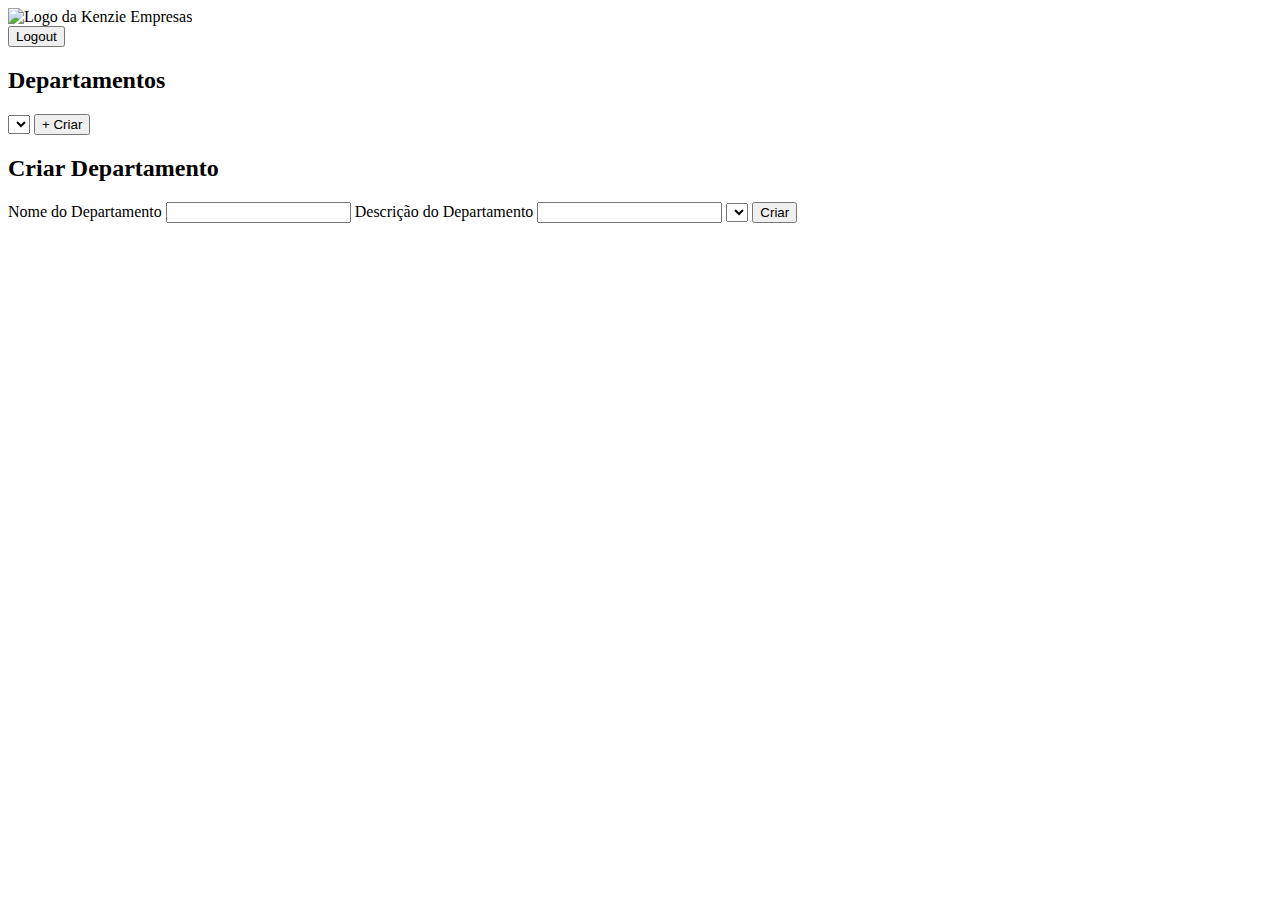
==== pages/adminPage.html @ 8e473ff7 "feat: adminPAge.js logic for mainPage and create department modal" ====
<!DOCTYPE html>
<html lang="pt-br">
  <head>
    <meta charset="UTF-8" />
    <meta http-equiv="X-UA-Compatible" content="IE=edge" />
    <meta name="viewport" content="width=device-width, initial-scale=1.0" />
    <link rel="stylesheet" href="../styles/globalStyles.css" />
    <link rel="stylesheet" href="../styles/adminPage.css" />
    <title>HomePage - Kenzie Empresas</title>
  </head>
  <body>
    <header>
      <div class="logo-container">
        <img src="" alt="Logo da Kenzie Empresas" />
      </div>
      <div class="buttons">
        <button class="logout">Logout</button>
      </div>
    </header>
    <main>
      <div class="container-info">
        <h2>Departamentos</h2>
        <select id="companies-container" name="companies-container"></select>
        <button class="create-department">+ Criar</button>
      </div>
      <div class="create-modal">
        <div class="modal-box">
          <h2>Criar Departamento</h2>
          <form id="form-create-department">
            <label for="department-name">Nome do Departamento</label>
            <input type="text" id="department-name" name="department-name" />
            <label for="department-description"
              >Descrição do Departamento</label
            >
            <input
              type="text"
              id="department-description"
              name="department-description"
            />
            <select name="chose-company" id="chose-company" required></select>
            <button class="create-department">Criar</button>
          </form>
        </div>
      </div>
      <ul id="departments-list"></ul>
      <ul id="workers-list"></ul>
    </main>
    <!-- <div class="view-modal">
      <div class="modal-box"></div>
    </div> -->

    <script type="module" src="../scripts/adminPage.js"></script>
  </body>
</html>
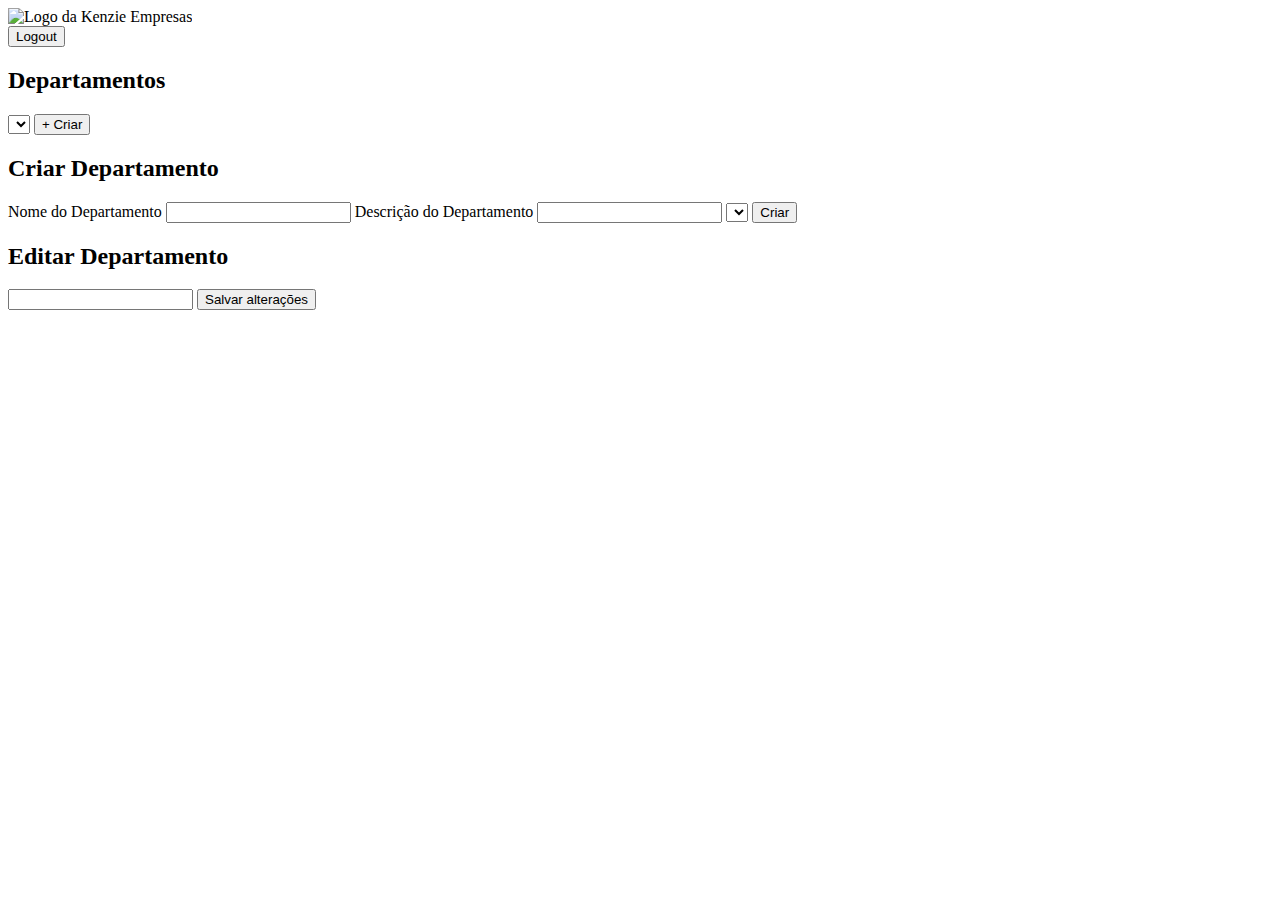
==== commit c9139ec4: "feat: edit department logic on adminPage" ====
--- a/pages/adminPage.html
+++ b/pages/adminPage.html
@@ -48,6 +48,18 @@
     <!-- <div class="view-modal">
       <div class="modal-box"></div>
     </div> -->
+    <div class="edit-modal">
+      <div class="modal-box">
+        <h2>Editar Departamento</h2>
+        <form id="form-edit-department">
+          <input
+            type="text"
+            id="edit-department-description"
+            name="edit-department-description"
+          />
+          <button id="save-edit-department">Salvar alterações</button>
+        </form>
+      </div>
 
     <script type="module" src="../scripts/adminPage.js"></script>
   </body>
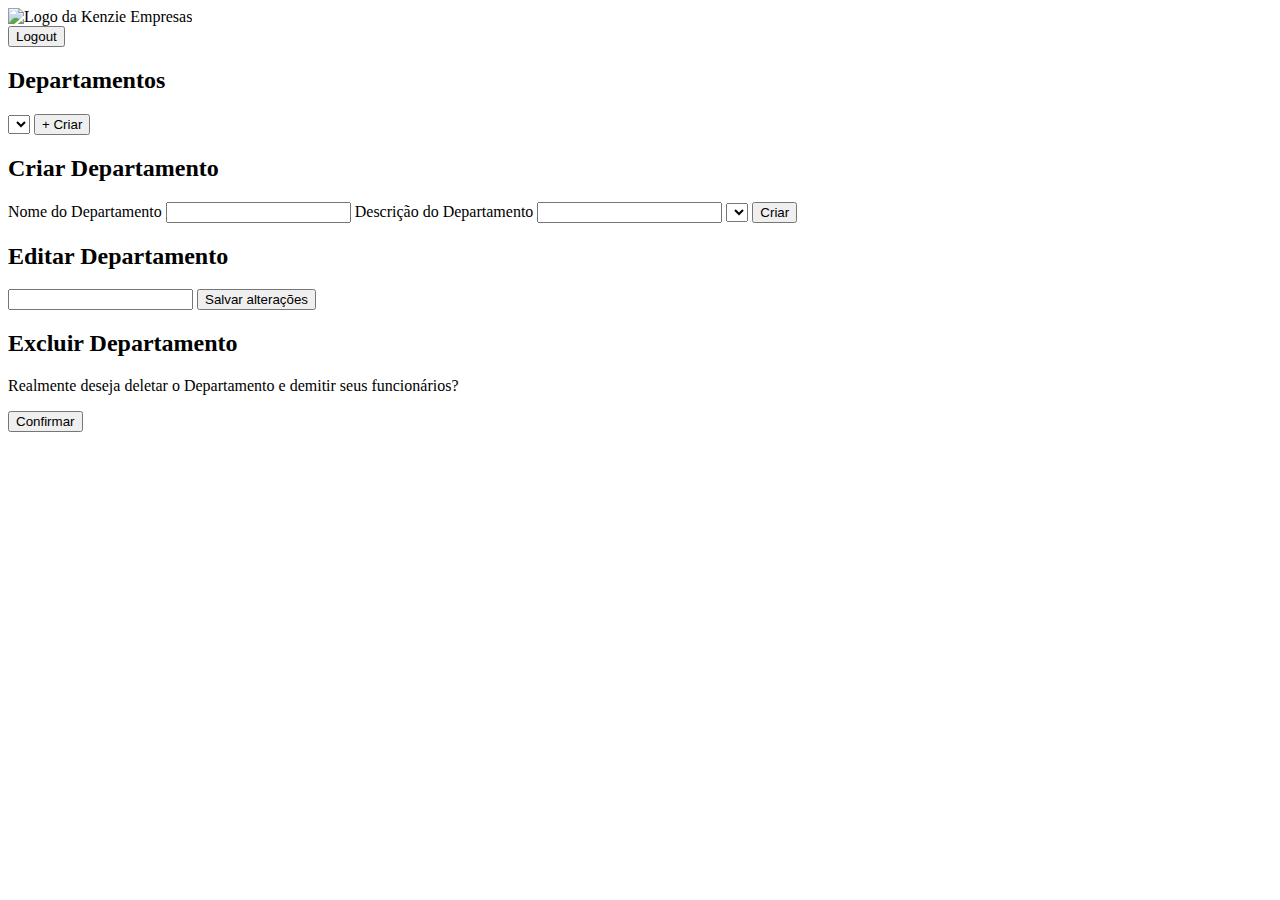
==== commit 311e735d: "feat: modal delet login on adminPage" ====
--- a/pages/adminPage.html
+++ b/pages/adminPage.html
@@ -60,6 +60,18 @@
           <button id="save-edit-department">Salvar alterações</button>
         </form>
       </div>
+    </div>
+    <div class="delete-department-modal">
+      <div class="modal-box">
+        <h2>Excluir Departamento</h2>
+        <p>
+          Realmente deseja deletar o Departamento
+          <span class="department-name-delete"></span> e demitir seus
+          funcionários?
+        </p>
+        <button id="confirm-delete-department">Confirmar</button>
+      </div>
+    </div>
 
     <script type="module" src="../scripts/adminPage.js"></script>
   </body>
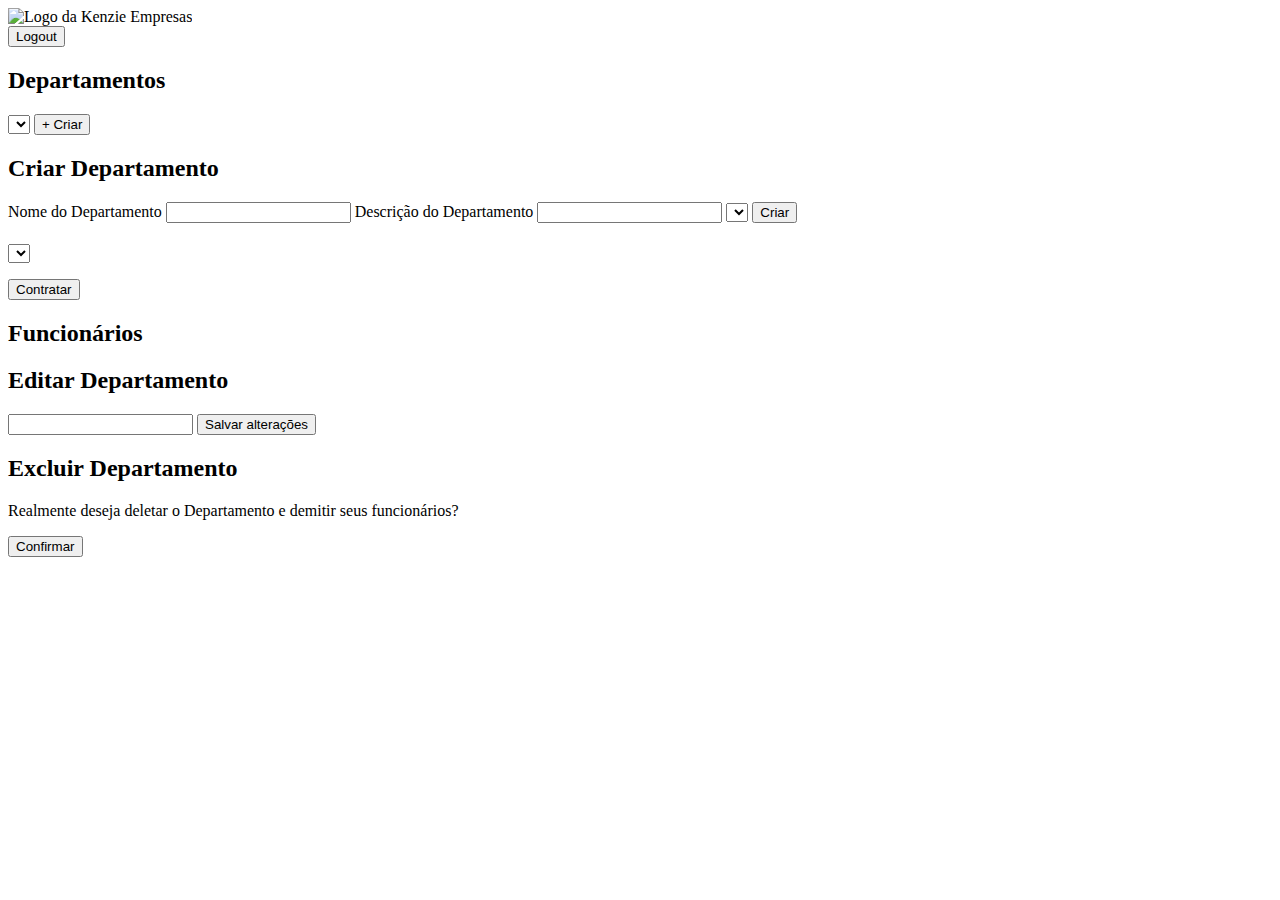
==== commit 251eacc5: "feat: function delete worker from department on modal view departmen" ====
--- a/pages/adminPage.html
+++ b/pages/adminPage.html
@@ -45,9 +45,26 @@
       <ul id="departments-list"></ul>
       <ul id="workers-list"></ul>
     </main>
-    <!-- <div class="view-modal">
-      <div class="modal-box"></div>
-    </div> -->
+    <div class="view-modal">
+      <div class="modal-box">
+        <h1 class="view-department-name"></h1>
+        <div>
+          <h2 class="view-department-description"></h2>
+          <select
+            name="workes-without-department-container"
+            id="workes-without-department-container"
+          ></select>
+        </div>
+        <div>
+          <p class="view-department-company"></p>
+          <button id="add-worker-to-department">Contratar</button>
+        </div>
+        <div>
+          <h2>Funcionários</h2>
+          <ul class="view-department-workers"></ul>
+        </div>
+      </div>
+    </div>
     <div class="edit-modal">
       <div class="modal-box">
         <h2>Editar Departamento</h2>
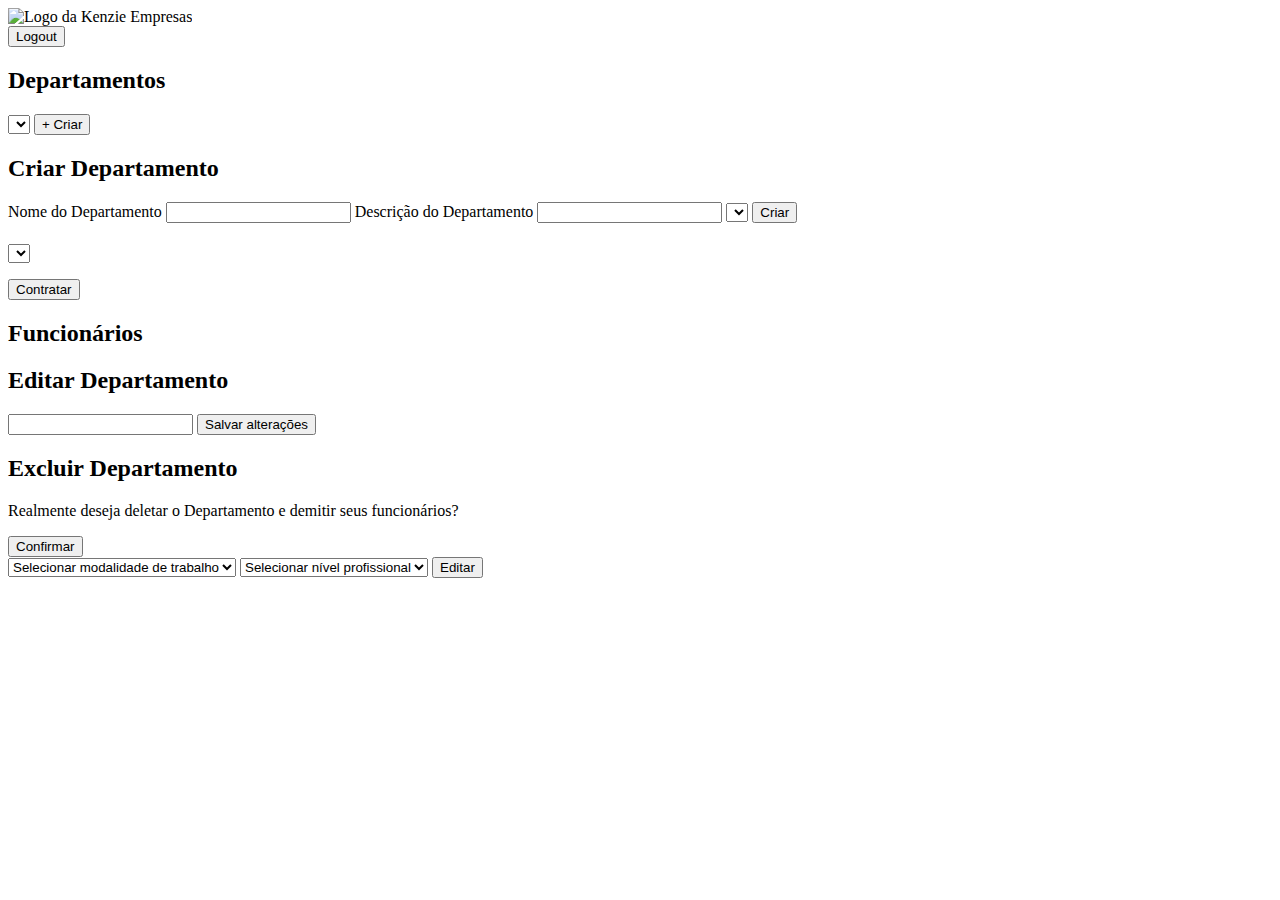
==== commit fea53dda: "feat:  modal edit worker logic on adminPage" ====
--- a/pages/adminPage.html
+++ b/pages/adminPage.html
@@ -90,6 +90,34 @@
       </div>
     </div>
 
+    <div class="modal-edit-worker">
+      <div class="modal-box">
+        <form id="form-edit-worker">
+          <select name="edit-worker-kind-of-work" id="edit-worker-kind-of-work">
+            <option value="" disabled selected>
+              Selecionar modalidade de trabalho
+            </option>
+            <option value="home office">Home office</option>
+            <option value="presencial">Presencial</option>
+            <option value="hibrido">Hibrido</option>
+          </select>
+          <select
+            name="edit-worker-professional-level"
+            id="edit-worker-professional-level"
+          >
+            <option value="" disabled selected>
+              Selecionar nível profissional
+            </option>
+            <option value="estágio">estágio</option>
+            <option value="júnior">Júnior</option>
+            <option value="pleno">Pleno</option>
+            <option value="sênior">Sênior</option>
+          </select>
+          <button id="save-edit-worker">Editar</button>
+        </form>
+      </div>
+    </div>
+
     <script type="module" src="../scripts/adminPage.js"></script>
   </body>
 </html>
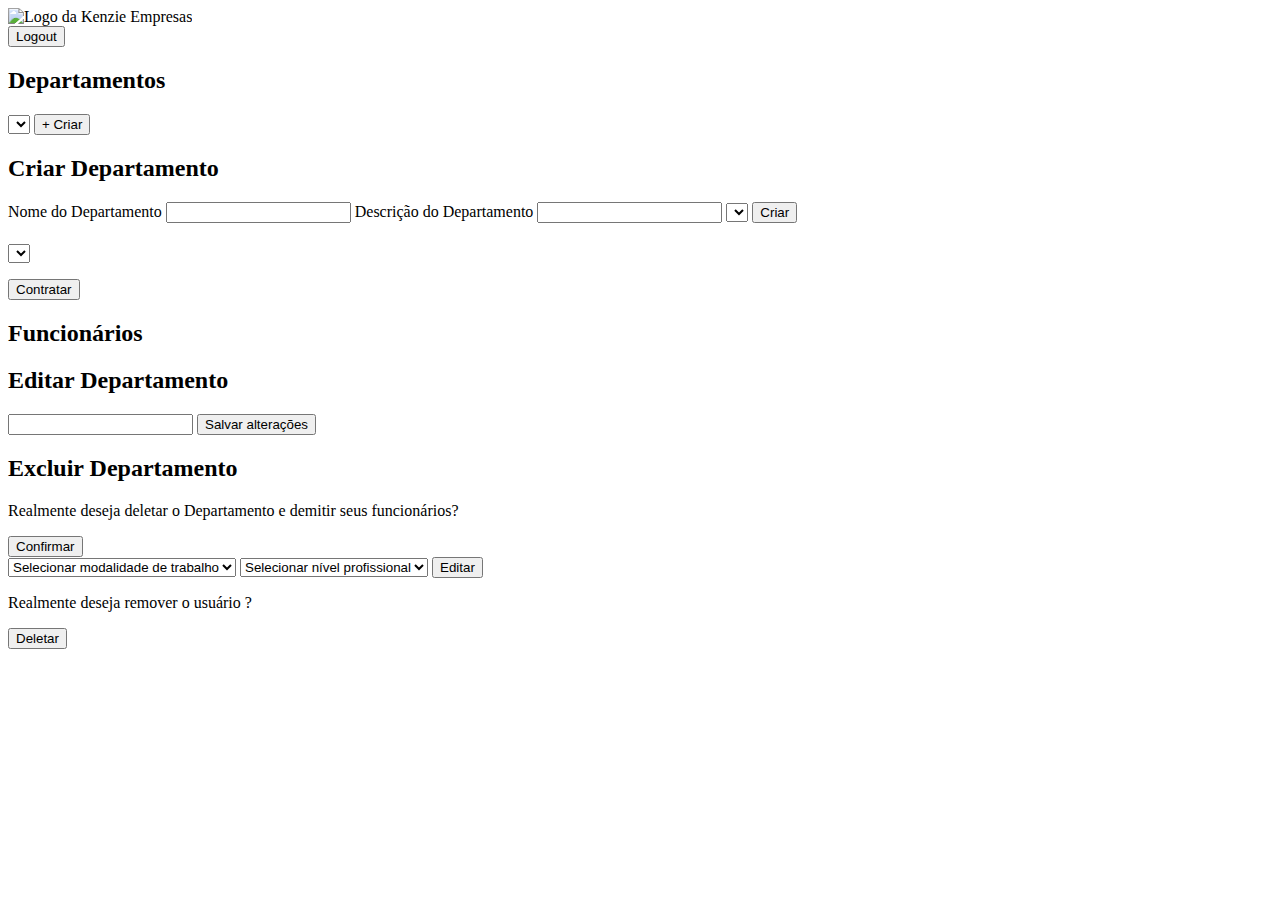
==== commit 271b103f: "feat: user delete logic on modal delete from adminPage" ====
--- a/pages/adminPage.html
+++ b/pages/adminPage.html
@@ -118,6 +118,17 @@
       </div>
     </div>
 
+    <div class="delete-worker-modal">
+      <div class="modal-box">
+        <p>
+          Realmente deseja remover o usuário
+          <span class="worker-name-delete-general"></span>
+          ?
+        </p>
+        <button id="confirm-delete-worker-general">Deletar</button>
+      </div>
+    </div>
+
     <script type="module" src="../scripts/adminPage.js"></script>
   </body>
 </html>
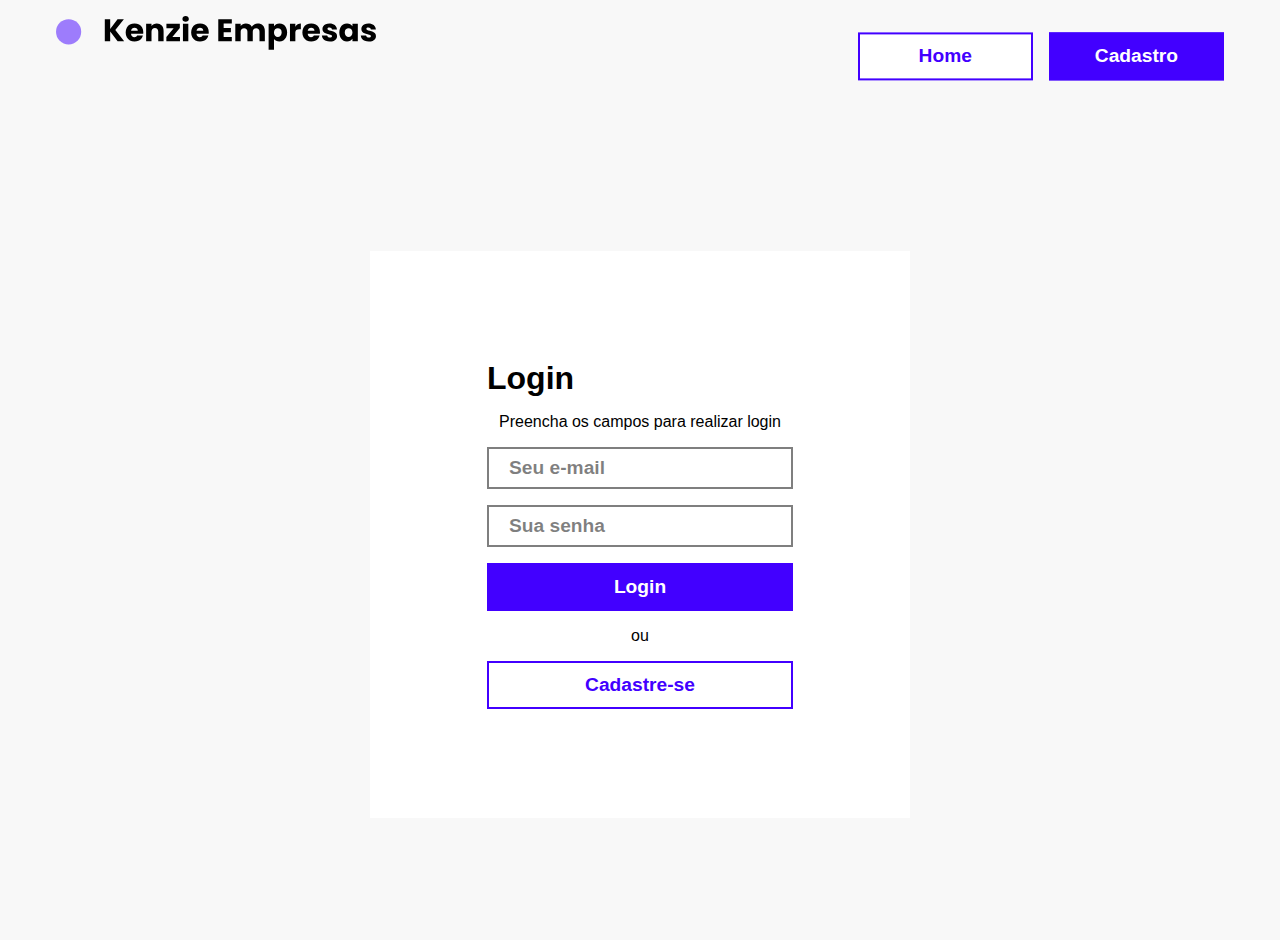
==== commit 9b143492: "fix: style  all pages (adminPage - 50%)" ====
--- a/pages/adminPage.html
+++ b/pages/adminPage.html
@@ -10,39 +10,49 @@
   </head>
   <body>
     <header>
-      <div class="logo-container">
-        <img src="" alt="Logo da Kenzie Empresas" />
-      </div>
+      <img
+        src="../assets/img/logo.svg"
+        alt="Logo da Kenzie Empresas"
+        class="logo-container"
+      />
       <div class="buttons">
-        <button class="logout">Logout</button>
+        <button class="logout white-btn">Logout</button>
       </div>
     </header>
     <main>
       <div class="container-info">
-        <h2>Departamentos</h2>
+        <h1>Departamentos</h1>
         <select id="companies-container" name="companies-container"></select>
-        <button class="create-department">+ Criar</button>
+        <button class="create-department-button blue-btn">+ Criar</button>
       </div>
       <div class="create-modal">
         <div class="modal-box">
-          <h2>Criar Departamento</h2>
+          <div class="header-modal">
+            <h2>Criar Departamento</h2>
+            <span class="close-icon">X</span>
+          </div>
           <form id="form-create-department">
-            <label for="department-name">Nome do Departamento</label>
-            <input type="text" id="department-name" name="department-name" />
-            <label for="department-description"
-              >Descrição do Departamento</label
-            >
+            <input
+              type="text"
+              id="department-name"
+              name="department-name"
+              placeholder="Nome do Departamento"
+            />
             <input
               type="text"
               id="department-description"
               name="department-description"
+              placeholder="Descrição do Departamento"
             />
             <select name="chose-company" id="chose-company" required></select>
-            <button class="create-department">Criar</button>
+            <button class="create-department blue-btn">
+              Criar o departamento
+            </button>
           </form>
         </div>
       </div>
       <ul id="departments-list"></ul>
+      <h1 class="title-users">Usuários cadastrados</h1>
       <ul id="workers-list"></ul>
     </main>
     <div class="view-modal">
--- a/styles/globalStyles.css
+++ b/styles/globalStyles.css
@@ -0,0 +1,86 @@
+* {
+  margin: 0;
+  padding: 0;
+  box-sizing: border-box;
+  font-family: var(--main-font);
+  text-decoration: none;
+  letter-spacing: 0%;
+}
+
+@import url("https://fonts.googleapis.com/css2?family=Inter:wght@100;200;300;400;500;600;700;800;900&display=swap");
+
+:root {
+  --main-color: #4200ff;
+  --white-color: #ffffff;
+  --white-color-opacity: #ffffffe6;
+  --gray-color: #f8f8f8;
+  --black-color: #000000;
+  --black-color-opacity: rgba(0, 0, 0, 0.5);
+  --red-color: #030303;
+  --green-color: #4ba036;
+  --main-font: "Inter", sans-serif;
+}
+
+/*Buttons*/
+
+.white-btn {
+  background-color: var(--white-color);
+  color: var(--main-color);
+  height: 3rem;
+  border: 0.125rem solid var(--main-color);
+  padding: 0.5rem 1.25rem;
+  font-size: 1.2rem;
+  font-weight: 600;
+  cursor: pointer;
+}
+
+.blue-btn {
+  background-color: var(--main-color);
+  color: var(--white-color);
+  height: 3rem;
+  border: 0.125rem solid var(--main-color);
+  padding: 0.5rem 1.25rem;
+  font-size: 1.2rem;
+  font-weight: 600;
+  cursor: pointer;
+}
+
+.green-btn {
+  background-color: var(--green-color);
+  color: var(--white-color);
+  height: 3rem;
+  border: 0.125rem solid var(--green-color);
+  padding: 0.5rem 1.25rem;
+  font-size: 1.2rem;
+  font-weight: 600;
+  cursor: pointer;
+}
+
+.red-btn {
+  background-color: var(--white-color);
+  color: var(--red-color);
+  height: 3rem;
+  border: 0.125rem solid var(--red-color);
+  padding: 0.5rem 1.25rem;
+  font-size: 1.2rem;
+  font-weight: 600;
+  cursor: pointer;
+}
+
+input {
+  border: 0.125rem solid var(--black-color-opacity);
+  padding: 0.5rem 1.25rem;
+  font-size: 1.2rem;
+  font-weight: 600;
+  cursor: pointer;
+}
+
+::placeholder {
+  color: var(--black-color-opacity);
+}
+
+body {
+  margin: 0 auto;
+  max-width: 1200px;
+  background-color: #f8f8f8;
+}
--- a/styles/adminPage.css
+++ b/styles/adminPage.css
@@ -0,0 +1,170 @@
+body {
+  background-color: var(--white-color);
+}
+header {
+  display: flex;
+  flex-direction: row;
+  justify-content: space-between;
+  align-items: flex-end;
+  height: 10%;
+  padding: 1rem;
+  border-bottom: 1px solid rgba(0, 0, 0, 0.1);
+}
+
+.logo-container {
+  display: flex;
+  justify-content: center;
+  align-items: center;
+  width: 30%;
+}
+
+.logo-container > img {
+  width: 100%;
+}
+
+.buttons > button {
+  width: 100%;
+}
+.container-info {
+  display: flex;
+  flex-direction: row;
+  justify-content: space-between;
+  align-items: center;
+  padding: 1rem;
+}
+#companies-container {
+  padding: 0.5rem;
+  border-radius: 5rem;
+}
+
+.create-department {
+  width: 15%;
+}
+
+.create-modal {
+  display: none;
+  flex-direction: column;
+  justify-content: center;
+  align-items: center;
+  width: 100%;
+  height: 100%;
+  position: fixed;
+  top: 0;
+  left: 0;
+  background-color: rgba(0, 0, 0, 0.5);
+  z-index: 1;
+}
+
+.modal-box {
+  display: flex;
+  flex-direction: column;
+  justify-content: center;
+  align-items: left;
+  background-color: var(--white-color);
+  padding: 1rem;
+  gap: 1rem;
+}
+
+.modal-box > form {
+  display: flex;
+  flex-direction: column;
+  justify-content: center;
+  align-items: center;
+  width: 100%;
+  height: 100%;
+  gap: 1rem;
+}
+
+.modal-box > form > select {
+  border: 0.125rem solid var(--black-color-opacity);
+  color: var(--black-color-opacity);
+  padding: 0.5rem 1.25rem;
+  font-size: 1.2rem;
+  font-weight: 600;
+  cursor: pointer;
+  width: 100%;
+}
+
+.modal-box > form > button {
+  padding: 0.5rem 1.25rem;
+  font-size: 1.2rem;
+  font-weight: 600;
+  cursor: pointer;
+  width: 100%;
+}
+
+.header-modal {
+  display: flex;
+  flex-direction: row;
+  justify-content: space-between;
+  align-items: center;
+  width: 100%;
+}
+.close-icon {
+  width: 1.5rem;
+  height: 1.5rem;
+  cursor: pointer;
+}
+
+/**/
+
+#departments-list,
+#workers-list {
+  padding: 2rem;
+  background-color: var(--gray-color);
+  display: flex;
+  flex-direction: row;
+  flex-wrap: wrap;
+  justify-content: space-around;
+  align-items: center;
+  width: 100%;
+  height: 40vh;
+  gap: 1rem;
+  overflow: auto;
+  border: 1px solid var(--gray-color);
+}
+
+#departments-list > li,
+#workers-list > li {
+  display: flex;
+  flex-direction: column;
+  justify-content: space-between;
+  width: 35%;
+  padding: 1rem;
+  background-color: var(--white-color);
+  gap: 1rem;
+  border-bottom: 1px solid var(--main-color);
+}
+.department-data {
+  display: flex;
+  flex-direction: column;
+  justify-content: space-between;
+  gap: 0.6rem;
+}
+.department-buttons,
+.worker-buttons {
+  display: flex;
+  flex-direction: row;
+  justify-content: center;
+  align-items: center;
+  width: 100%;
+  gap: 1rem;
+}
+.view-department,
+.edit-department,
+.delete-department,
+.edit-worker,
+.delete-worker {
+  border: none;
+  background-color: transparent;
+  cursor: pointer;
+}
+
+.title-users {
+  text-align: center;
+  margin: 3rem 0;
+}
+
+.active {
+  display: flex;
+}
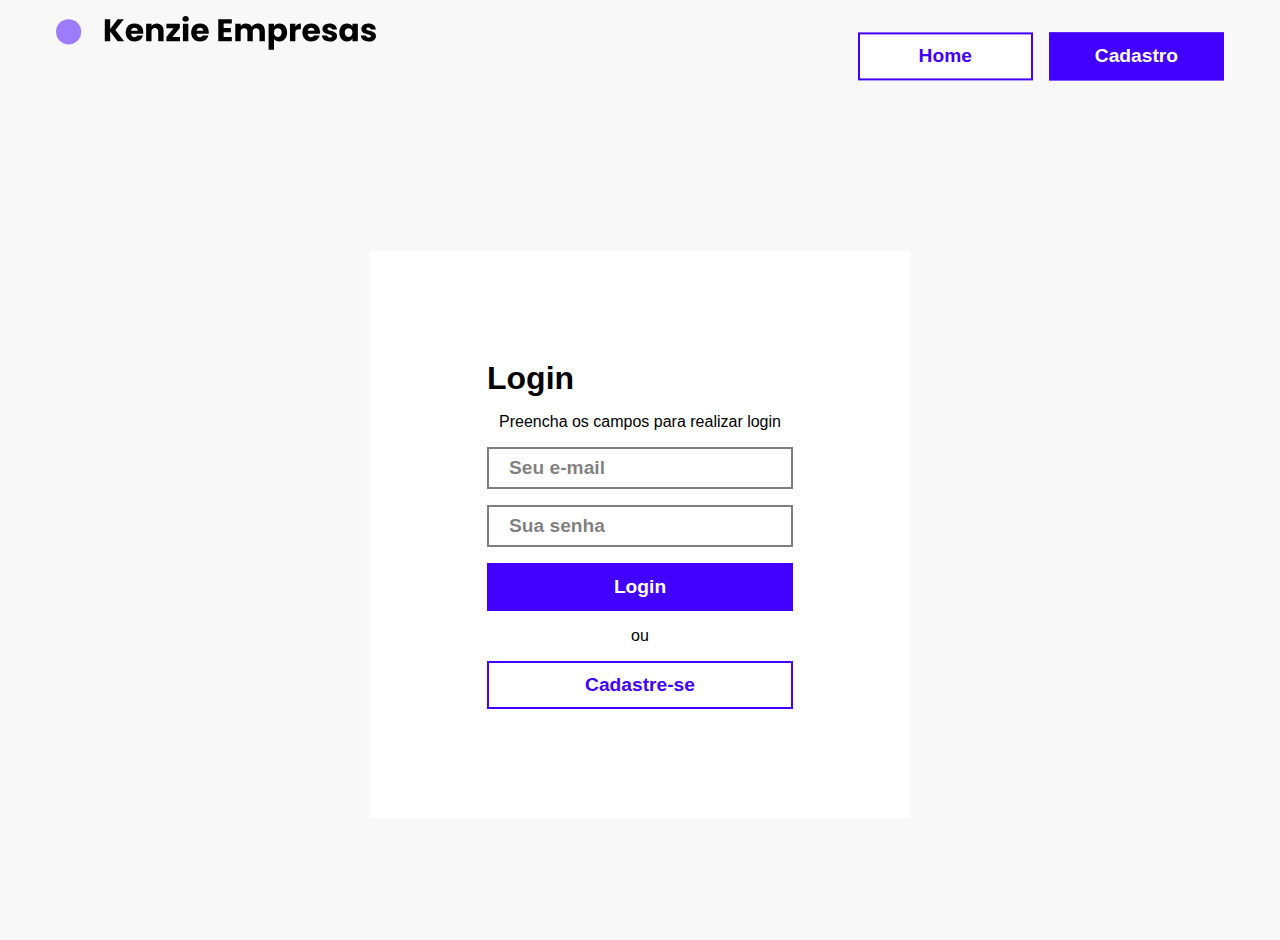
==== commit 9422115a: "fix: all pages styles" ====
--- a/pages/adminPage.html
+++ b/pages/adminPage.html
@@ -56,52 +56,67 @@
       <ul id="workers-list"></ul>
     </main>
     <div class="view-modal">
-      <div class="modal-box">
-        <h1 class="view-department-name"></h1>
-        <div>
+      <div class="view-modal-box">
+        <div class="header-modal">
+          <h1 class="view-department-name"></h1>
+          <span class="close-icon-view">X</span>
+        </div>
+        <div class="view-modal-data">
           <h2 class="view-department-description"></h2>
           <select
             name="workes-without-department-container"
             id="workes-without-department-container"
           ></select>
         </div>
-        <div>
-          <p class="view-department-company"></p>
-          <button id="add-worker-to-department">Contratar</button>
+        <p class="view-department-company"></p>
+        <div class="add-worker-to-department-bttn-box">
+          <button class="green-btn" id="add-worker-to-department">
+            Contratar
+          </button>
         </div>
         <div>
-          <h2>Funcionários</h2>
           <ul class="view-department-workers"></ul>
         </div>
       </div>
     </div>
     <div class="edit-modal">
-      <div class="modal-box">
-        <h2>Editar Departamento</h2>
-        <form id="form-edit-department">
-          <input
-            type="text"
-            id="edit-department-description"
-            name="edit-department-description"
-          />
-          <button id="save-edit-department">Salvar alterações</button>
-        </form>
+      <div class="edit-modal-box">
+        <div class="header-modal">
+          <h2>Editar Departamento</h2>
+          <span class="close-icon-edit">X</span>
+        </div>
+          <form id="form-edit-department">
+            <textarea
+              type="text"
+              id="edit-department-description"
+              name="edit-department-description"
+            ></textarea>
+            <button class="blue-btn" id="save-edit-department">Salvar alterações</button>
+          </form>
+        </div>
       </div>
     </div>
     <div class="delete-department-modal">
-      <div class="modal-box">
-        <h2>Excluir Departamento</h2>
-        <p>
-          Realmente deseja deletar o Departamento
-          <span class="department-name-delete"></span> e demitir seus
+      <div class="modal-box-delete-department">
+        <div class="header-modal">
+          <h2></h2>
+          <span class="close-icon-delete-department">X</span>
+        </div>
+        <h3>
+          Realmente deseja deletar o Departamento </h3>
+          <h2 class="department-name-delete"></h2> <h3>e demitir seus
           funcionários?
-        </p>
-        <button id="confirm-delete-department">Confirmar</button>
+        </h3>
+        <button class="green-btn" id="confirm-delete-department">Confirmar</button>
       </div>
     </div>
 
     <div class="modal-edit-worker">
       <div class="modal-box">
+        <div class="header-modal">
+          <h2>Editar Funcionário</h2>
+          <span class="close-icon-edit-worker">X</span>
+        </div>
         <form id="form-edit-worker">
           <select name="edit-worker-kind-of-work" id="edit-worker-kind-of-work">
             <option value="" disabled selected>
@@ -129,16 +144,22 @@
     </div>
 
     <div class="delete-worker-modal">
-      <div class="modal-box">
-        <p>
-          Realmente deseja remover o usuário
-          <span class="worker-name-delete-general"></span>
-          ?
-        </p>
-        <button id="confirm-delete-worker-general">Deletar</button>
+      <div class="modal-box-delete-worker">
+        <div class="header-modal">
+          <h2></h2>
+          <span class="close-icon-delete-worker">X</span>
+        </div>
+        <div>
+        <h3>
+          Realmente deseja remover o  </h3>
+          <h2 class="worker-name-delete-general"></h2>
+          <h3>?</h3>
+
+        </div>  
+        <button class="green-btn" id="confirm-delete-worker-general">Deletar</button>
       </div>
     </div>
-
+    </div>
     <script type="module" src="../scripts/adminPage.js"></script>
   </body>
 </html>
--- a/styles/globalStyles.css
+++ b/styles/globalStyles.css
@@ -14,9 +14,9 @@
   --white-color: #ffffff;
   --white-color-opacity: #ffffffe6;
   --gray-color: #f8f8f8;
-  --black-color: #000000;
+  --red-color: #ce4646;
   --black-color-opacity: rgba(0, 0, 0, 0.5);
-  --red-color: #030303;
+  --black-color: #030303;
   --green-color: #4ba036;
   --main-font: "Inter", sans-serif;
 }
--- a/styles/adminPage.css
+++ b/styles/adminPage.css
@@ -41,8 +41,13 @@
   width: 15%;
 }
 
-.create-modal {
-  display: none;
+.create-modal,
+.view-modal,
+.edit-modal,
+.delete-department-modal,
+.modal-edit-worker,
+.delete-worker-modal {
+  display: none; /**/
   flex-direction: column;
   justify-content: center;
   align-items: center;
@@ -100,7 +105,12 @@
   align-items: center;
   width: 100%;
 }
-.close-icon {
+.close-icon,
+.close-icon-view,
+.close-icon-edit,
+.close-icon-delete-department,
+.close-icon-edit-worker,
+.close-icon-delete-worker {
   width: 1.5rem;
   height: 1.5rem;
   cursor: pointer;
@@ -118,7 +128,7 @@
   justify-content: space-around;
   align-items: center;
   width: 100%;
-  height: 40vh;
+  height: 35vh;
   gap: 1rem;
   overflow: auto;
   border: 1px solid var(--gray-color);
@@ -148,13 +158,13 @@
   justify-content: center;
   align-items: center;
   width: 100%;
-  gap: 1rem;
+  gap: 0.5rem;
 }
 .view-department,
 .edit-department,
 .delete-department,
 .edit-worker,
-.delete-worker {
+.delete-worker-general {
   border: none;
   background-color: transparent;
   cursor: pointer;
@@ -162,7 +172,161 @@
 
 .title-users {
   text-align: center;
-  margin: 3rem 0;
+  margin: 2rem 0;
+}
+
+.view-modal-box {
+  display: flex;
+  flex-direction: column;
+  justify-content: center;
+  align-items: left;
+  background-color: var(--white-color);
+  padding: 1rem;
+  gap: 1rem;
+  width: 50%;
+}
+
+.view-modal-data {
+  display: flex;
+  flex-direction: row;
+  justify-content: space-between;
+  align-items: center;
+}
+
+#workes-without-department-container {
+  border: 0.125rem solid var(--black-color-opacity);
+  color: var(--black-color-opacity);
+  padding: 0.5rem 1.25rem;
+  font-size: 1.2rem;
+  font-weight: 600;
+  cursor: pointer;
+  width: 50%;
+}
+
+.add-worker-to-department-bttn-box {
+  display: flex;
+  justify-content: end;
+}
+
+.view-department-workers {
+  padding: 2rem;
+  background-color: var(--gray-color);
+  display: flex;
+  flex-direction: row;
+  width: 100%;
+  gap: 1rem;
+  overflow: auto;
+  border: 1px solid var(--gray-color);
+}
+
+.view-department-workers > li {
+  display: flex;
+  flex-direction: column;
+  justify-content: space-between;
+  width: 30%;
+  height: fit-content;
+  background-color: var(--white-color);
+  gap: 1rem;
+  padding: 1rem;
+  border-bottom: 2px solid var(--main-color);
+}
+.worker-data {
+  display: flex;
+  flex-direction: column;
+  gap: 0.2rem;
+  font-size: 16px;
+}
+.delete-worker {
+  border: 1px solid var(--red-color);
+}
+
+.edit-modal-box {
+  display: flex;
+  flex-direction: column;
+  justify-content: center;
+  align-items: left;
+  background-color: var(--white-color);
+  padding: 1rem;
+  gap: 1rem;
+  width: 30;
+}
+
+#form-edit-department {
+  display: flex;
+  flex-direction: column;
+  justify-content: center;
+  align-items: center;
+  gap: 1rem;
+}
+
+#form-edit-department > textarea {
+  border: 0.125rem solid var(--black-color-opacity);
+  color: var(--black-color);
+  padding: 0.5rem 1.25rem;
+  font-size: 1.2rem;
+  font-weight: 600;
+  cursor: pointer;
+  width: 100%;
+}
+
+#form-edit-department > button {
+  padding: 0.5rem 1.25rem;
+  font-size: 1.2rem;
+  font-weight: 600;
+  cursor: pointer;
+  width: 100%;
+}
+
+#edit-department-description {
+  width: 100%;
+  height: 100px;
+}
+
+.modal-box-delete-department {
+  display: flex;
+  flex-direction: column;
+  justify-content: center;
+  align-items: center;
+  text-align: center;
+  background-color: var(--white-color);
+  padding: 1rem;
+  gap: 1rem;
+  width: 40%;
+}
+
+.modal-box-delete-department > button {
+  padding: 0.5rem 1.25rem;
+  font-size: 1.2rem;
+  font-weight: 600;
+  cursor: pointer;
+  width: 100%;
+}
+
+.modal-box-delete-worker {
+  display: flex;
+  flex-direction: column;
+  justify-content: center;
+  align-items: center;
+  text-align: center;
+  background-color: var(--white-color);
+  padding: 1rem;
+  gap: 1rem;
+  width: 40%;
+}
+
+.modal-box-delete-worker > h3 {
+  display: inline;
+}
+.modal-box-delete-worker > h2 {
+  display: inline;
+}
+
+.modal-box-delete-worker > button {
+  padding: 0.5rem 1.25rem;
+  font-size: 1.2rem;
+  font-weight: 600;
+  cursor: pointer;
+  width: 100%;
 }
 
 .active {
